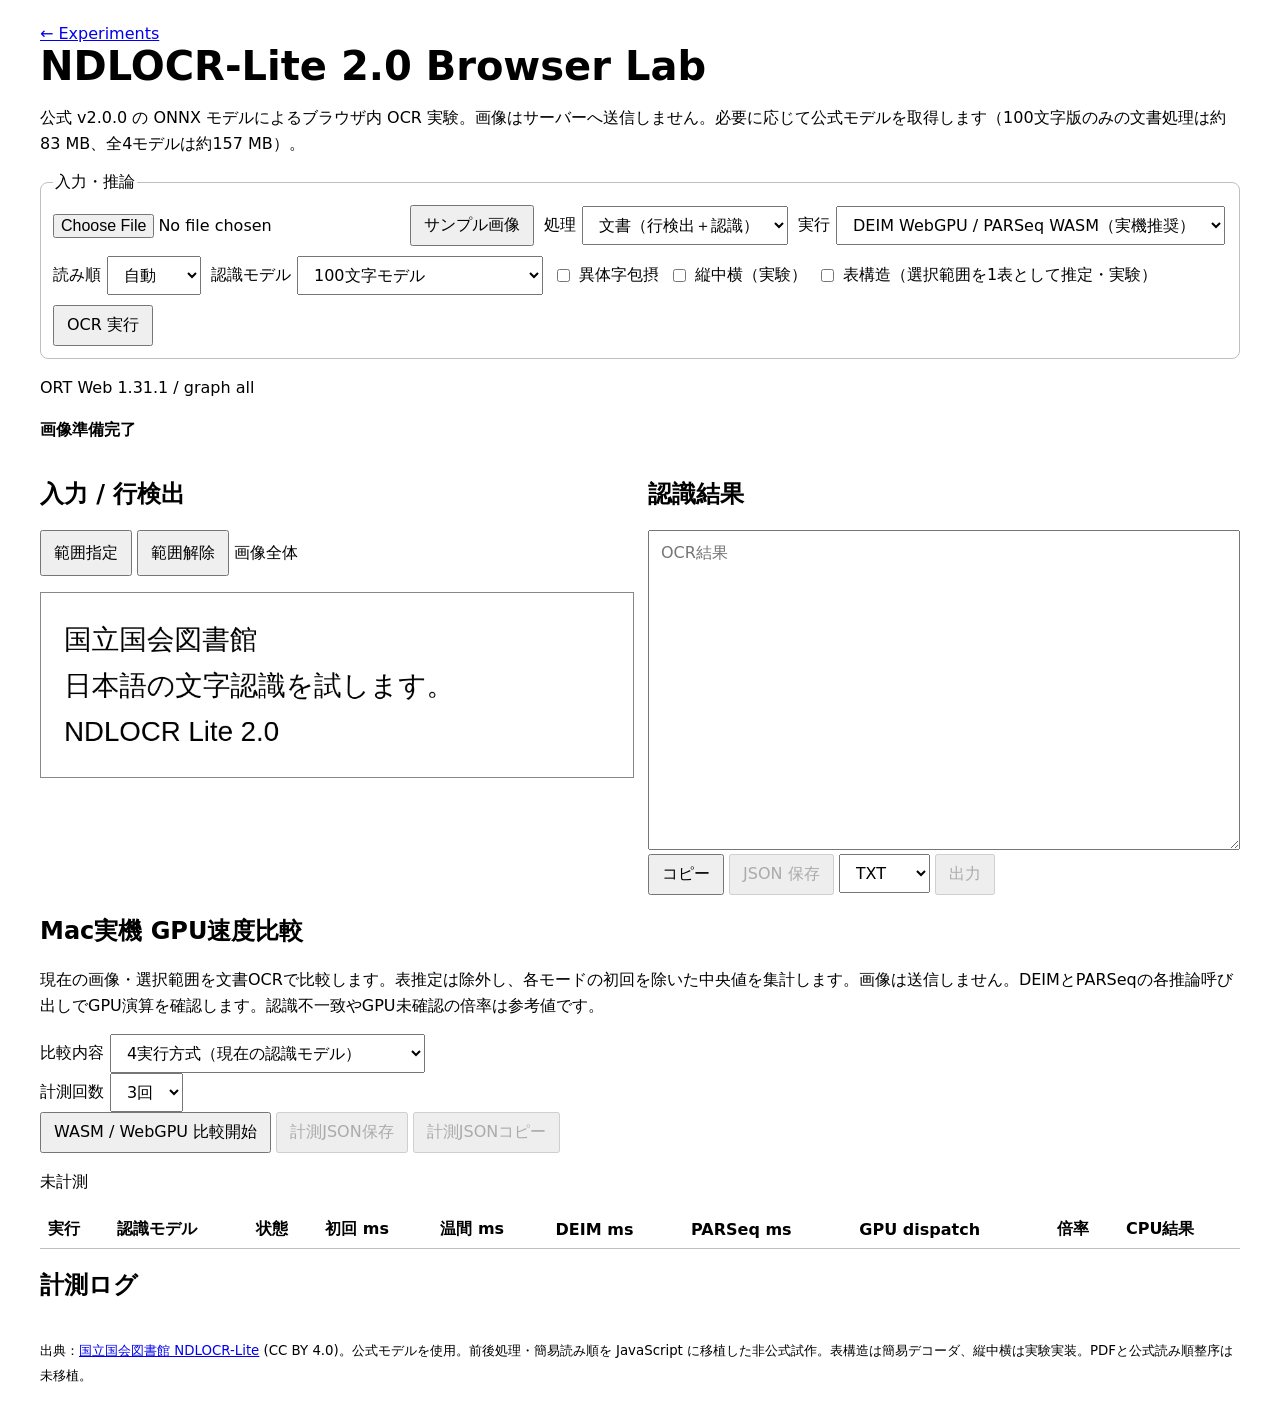
==== ndlocr-lite-v2/index.html @ cd7abd26 "Use measured hybrid GPU default and benchmark short recognition models" ====
<!doctype html>
<html lang="ja"><meta charset="utf-8"><meta name="viewport" content="width=device-width,initial-scale=1">
<title>NDLOCR-Lite 2.0 Browser Lab</title>
<style>
:root{color-scheme:light dark;font:16px system-ui,sans-serif}body{max-width:1200px;margin:auto;padding:24px}h1{margin:0 0 8px;font-size:clamp(1.5rem,4vw,2.5rem)}p{line-height:1.6}button,input,select,textarea{font:inherit}button,select{padding:8px 12px}button{cursor:pointer}button:disabled{cursor:wait}#crop[aria-pressed=true]{outline:3px solid #0284c7}fieldset{border:1px solid #8888;border-radius:8px;display:flex;gap:10px;flex-wrap:wrap;align-items:center;margin:16px 0;padding:12px}label{display:flex;align-items:center;gap:6px}.panes{display:grid;grid-template-columns:1fr 1fr;gap:16px}canvas{display:block;max-width:100%;height:auto;background:#fff;border:1px solid #888}textarea{box-sizing:border-box;width:100%;min-height:320px;padding:12px;resize:vertical}pre{white-space:pre-wrap;overflow-wrap:anywhere;font-size:12px;max-height:220px;overflow:auto}#status{font-weight:bold}small{line-height:1.5}.bench{border-collapse:collapse;width:100%;font-variant-numeric:tabular-nums}.bench th,.bench td{border-bottom:1px solid #8888;padding:8px;text-align:left;white-space:nowrap}#table-preview{overflow:auto}#table-preview table{border-collapse:collapse;margin-top:12px}#table-preview td{border:1px solid #888;padding:6px} @media(max-width:750px){.panes{grid-template-columns:1fr}body{padding:12px}}
</style>
<a href="../">← Experiments</a><h1>NDLOCR-Lite 2.0 Browser Lab</h1>
<p>公式 v2.0.0 の ONNX モデルによるブラウザ内 OCR 実験。画像はサーバーへ送信しません。必要に応じて公式モデルを取得します（100文字版のみの文書処理は約83 MB、全4モデルは約157 MB）。</p>
<fieldset><legend>入力・推論</legend><input id="file" type="file" accept="image/*"><button id="sample">サンプル画像</button><label>処理 <select id="mode"><option value="page">文書（行検出＋認識）</option><option value="line">1行画像（認識のみ）</option></select></label><label>実行 <select id="ep"><option value="wasm">WASM / CPU</option><option value="webgpu">WebGPU + WASM</option><option value="webgpu-rec">DEIM WASM / PARSeq WebGPU</option><option value="webgpu-det" selected>DEIM WebGPU / PARSeq WASM（実機推奨）</option></select></label><label>読み順 <select id="order"><option value="auto">自動</option><option value="horizontal">横書き</option><option value="vertical">縦書き</option></select></label><label>認識モデル <select id="cascade"><option value="simple">100文字モデル</option><option value="cascade">自動カスケード 30/50/100</option></select></label><label><input type="checkbox" id="normalize-variants">異体字包摂</label><label><input type="checkbox" id="enable-tcy">縦中横（実験）</label><label><input type="checkbox" id="table-structure">表構造（選択範囲を1表として推定・実験）</label><button id="run" disabled>OCR 実行</button></fieldset>
<p id="runtime-info"></p><p id="status" role="status" data-state="idle">初期化前</p>
<div class="panes"><section><h2>入力 / 行検出</h2><p><button id="crop" aria-pressed="false">範囲指定</button> <button id="crop-clear">範囲解除</button> <span id="crop-info">画像全体</span></p><canvas id="preview" width="640" height="160"></canvas></section><section><h2>認識結果</h2><textarea id="result" aria-label="認識結果" placeholder="OCR結果"></textarea><button id="copy">コピー</button> <button id="save" disabled>JSON 保存</button> <select id="export-format" aria-label="出力形式"><option value="txt">TXT</option><option value="html">HTML</option></select> <button id="export" disabled>出力</button><div id="table-preview"></div></section></div>
<section id="benchmark-panel"><h2>Mac実機 GPU速度比較</h2><p>現在の画像・選択範囲を文書OCRで比較します。表推定は除外し、各モードの初回を除いた中央値を集計します。画像は送信しません。DEIMとPARSeqの各推論呼び出しでGPU演算を確認します。認識不一致やGPU未確認の倍率は参考値です。</p><label>比較内容 <select id="bench-plan"><option value="standard">4実行方式（現在の認識モデル）</option><option value="cascade-compare">PARSeq 100文字 vs 自動カスケード</option></select></label> <label>計測回数 <select id="bench-count"><option value="3">3回</option><option value="5">5回</option></select></label> <button id="benchmark">WASM / WebGPU 比較開始</button> <button id="bench-save" disabled>計測JSON保存</button> <button id="bench-copy" disabled>計測JSONコピー</button><p id="bench-status" role="status">未計測</p><div style="overflow:auto"><table class="bench"><thead><tr><th>実行</th><th>認識モデル</th><th>状態</th><th>初回 ms</th><th>温間 ms</th><th>DEIM ms</th><th>PARSeq ms</th><th>GPU dispatch</th><th>倍率</th><th>CPU結果</th></tr></thead><tbody id="bench-results"></tbody></table></div></section><h2>計測ログ</h2><pre id="log"></pre>
<p><small>出典：<a href="https://github.com/ndl-lab/ndlocr-lite">国立国会図書館 NDLOCR-Lite</a> (CC BY 4.0)。公式モデルを使用。前後処理・簡易読み順を JavaScript に移植した非公式試作。表構造は簡易デコーダ、縦中横は実験実装。PDFと公式読み順整序は未移植。</small></p>
<script type="module" src="./app.mjs?v=12"></script></html>
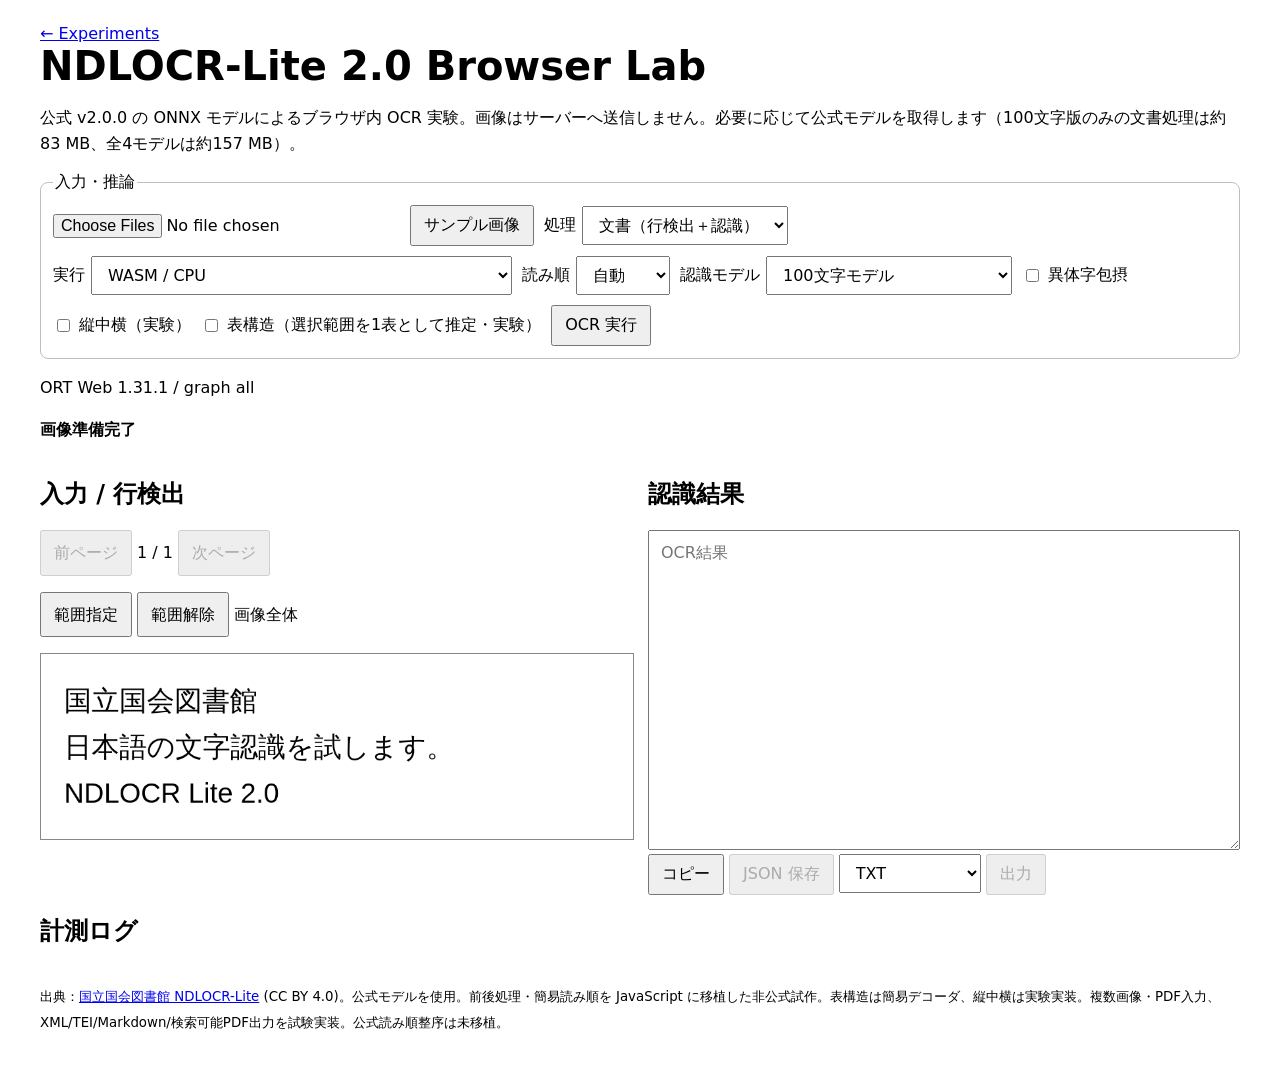
==== commit 7a7cd20e: "Resume OCR feature development with multipage PDF and image input and document exports" ====
--- a/ndlocr-lite-v2/index.html
+++ b/ndlocr-lite-v2/index.html
@@ -2,13 +2,13 @@
 <html lang="ja"><meta charset="utf-8"><meta name="viewport" content="width=device-width,initial-scale=1">
 <title>NDLOCR-Lite 2.0 Browser Lab</title>
 <style>
-:root{color-scheme:light dark;font:16px system-ui,sans-serif}body{max-width:1200px;margin:auto;padding:24px}h1{margin:0 0 8px;font-size:clamp(1.5rem,4vw,2.5rem)}p{line-height:1.6}button,input,select,textarea{font:inherit}button,select{padding:8px 12px}button{cursor:pointer}button:disabled{cursor:wait}#crop[aria-pressed=true]{outline:3px solid #0284c7}fieldset{border:1px solid #8888;border-radius:8px;display:flex;gap:10px;flex-wrap:wrap;align-items:center;margin:16px 0;padding:12px}label{display:flex;align-items:center;gap:6px}.panes{display:grid;grid-template-columns:1fr 1fr;gap:16px}canvas{display:block;max-width:100%;height:auto;background:#fff;border:1px solid #888}textarea{box-sizing:border-box;width:100%;min-height:320px;padding:12px;resize:vertical}pre{white-space:pre-wrap;overflow-wrap:anywhere;font-size:12px;max-height:220px;overflow:auto}#status{font-weight:bold}small{line-height:1.5}.bench{border-collapse:collapse;width:100%;font-variant-numeric:tabular-nums}.bench th,.bench td{border-bottom:1px solid #8888;padding:8px;text-align:left;white-space:nowrap}#table-preview{overflow:auto}#table-preview table{border-collapse:collapse;margin-top:12px}#table-preview td{border:1px solid #888;padding:6px} @media(max-width:750px){.panes{grid-template-columns:1fr}body{padding:12px}}
+:root{color-scheme:light dark;font:16px system-ui,sans-serif}body{max-width:1200px;margin:auto;padding:24px}h1{margin:0 0 8px;font-size:clamp(1.5rem,4vw,2.5rem)}p{line-height:1.6}button,input,select,textarea{font:inherit}button,select{padding:8px 12px}button{cursor:pointer}button:disabled{cursor:wait}#crop[aria-pressed=true]{outline:3px solid #0284c7}fieldset{border:1px solid #8888;border-radius:8px;display:flex;gap:10px;flex-wrap:wrap;align-items:center;margin:16px 0;padding:12px}label{display:flex;align-items:center;gap:6px}.panes{display:grid;grid-template-columns:1fr 1fr;gap:16px}canvas{display:block;max-width:100%;height:auto;background:#fff;border:1px solid #888}textarea{box-sizing:border-box;width:100%;min-height:320px;padding:12px;resize:vertical}pre{white-space:pre-wrap;overflow-wrap:anywhere;font-size:12px;max-height:220px;overflow:auto}#status{font-weight:bold}small{line-height:1.5}#table-preview{overflow:auto}#table-preview table{border-collapse:collapse;margin-top:12px}#table-preview td{border:1px solid #888;padding:6px} @media(max-width:750px){.panes{grid-template-columns:1fr}body{padding:12px}}
 </style>
 <a href="../">← Experiments</a><h1>NDLOCR-Lite 2.0 Browser Lab</h1>
 <p>公式 v2.0.0 の ONNX モデルによるブラウザ内 OCR 実験。画像はサーバーへ送信しません。必要に応じて公式モデルを取得します（100文字版のみの文書処理は約83 MB、全4モデルは約157 MB）。</p>
-<fieldset><legend>入力・推論</legend><input id="file" type="file" accept="image/*"><button id="sample">サンプル画像</button><label>処理 <select id="mode"><option value="page">文書（行検出＋認識）</option><option value="line">1行画像（認識のみ）</option></select></label><label>実行 <select id="ep"><option value="wasm">WASM / CPU</option><option value="webgpu">WebGPU + WASM</option><option value="webgpu-rec">DEIM WASM / PARSeq WebGPU</option><option value="webgpu-det" selected>DEIM WebGPU / PARSeq WASM（実機推奨）</option></select></label><label>読み順 <select id="order"><option value="auto">自動</option><option value="horizontal">横書き</option><option value="vertical">縦書き</option></select></label><label>認識モデル <select id="cascade"><option value="simple">100文字モデル</option><option value="cascade">自動カスケード 30/50/100</option></select></label><label><input type="checkbox" id="normalize-variants">異体字包摂</label><label><input type="checkbox" id="enable-tcy">縦中横（実験）</label><label><input type="checkbox" id="table-structure">表構造（選択範囲を1表として推定・実験）</label><button id="run" disabled>OCR 実行</button></fieldset>
+<fieldset><legend>入力・推論</legend><input id="file" type="file" accept="image/*,application/pdf,.pdf" multiple><button id="sample">サンプル画像</button><label>処理 <select id="mode"><option value="page">文書（行検出＋認識）</option><option value="line">1行画像（認識のみ）</option></select></label><label>実行 <select id="ep"><option value="wasm">WASM / CPU</option><option value="webgpu">WebGPU + WASM</option><option value="webgpu-rec">DEIM WASM / PARSeq WebGPU</option><option value="webgpu-det">DEIM WebGPU / PARSeq WASM（Mac実測推奨）</option></select></label><label>読み順 <select id="order"><option value="auto">自動</option><option value="horizontal">横書き</option><option value="vertical">縦書き</option></select></label><label>認識モデル <select id="cascade"><option value="simple">100文字モデル</option><option value="cascade">自動カスケード 30/50/100</option></select></label><label><input type="checkbox" id="normalize-variants">異体字包摂</label><label><input type="checkbox" id="enable-tcy">縦中横（実験）</label><label><input type="checkbox" id="table-structure">表構造（選択範囲を1表として推定・実験）</label><button id="run" disabled>OCR 実行</button></fieldset>
 <p id="runtime-info"></p><p id="status" role="status" data-state="idle">初期化前</p>
-<div class="panes"><section><h2>入力 / 行検出</h2><p><button id="crop" aria-pressed="false">範囲指定</button> <button id="crop-clear">範囲解除</button> <span id="crop-info">画像全体</span></p><canvas id="preview" width="640" height="160"></canvas></section><section><h2>認識結果</h2><textarea id="result" aria-label="認識結果" placeholder="OCR結果"></textarea><button id="copy">コピー</button> <button id="save" disabled>JSON 保存</button> <select id="export-format" aria-label="出力形式"><option value="txt">TXT</option><option value="html">HTML</option></select> <button id="export" disabled>出力</button><div id="table-preview"></div></section></div>
-<section id="benchmark-panel"><h2>Mac実機 GPU速度比較</h2><p>現在の画像・選択範囲を文書OCRで比較します。表推定は除外し、各モードの初回を除いた中央値を集計します。画像は送信しません。DEIMとPARSeqの各推論呼び出しでGPU演算を確認します。認識不一致やGPU未確認の倍率は参考値です。</p><label>比較内容 <select id="bench-plan"><option value="standard">4実行方式（現在の認識モデル）</option><option value="cascade-compare">PARSeq 100文字 vs 自動カスケード</option></select></label> <label>計測回数 <select id="bench-count"><option value="3">3回</option><option value="5">5回</option></select></label> <button id="benchmark">WASM / WebGPU 比較開始</button> <button id="bench-save" disabled>計測JSON保存</button> <button id="bench-copy" disabled>計測JSONコピー</button><p id="bench-status" role="status">未計測</p><div style="overflow:auto"><table class="bench"><thead><tr><th>実行</th><th>認識モデル</th><th>状態</th><th>初回 ms</th><th>温間 ms</th><th>DEIM ms</th><th>PARSeq ms</th><th>GPU dispatch</th><th>倍率</th><th>CPU結果</th></tr></thead><tbody id="bench-results"></tbody></table></div></section><h2>計測ログ</h2><pre id="log"></pre>
-<p><small>出典：<a href="https://github.com/ndl-lab/ndlocr-lite">国立国会図書館 NDLOCR-Lite</a> (CC BY 4.0)。公式モデルを使用。前後処理・簡易読み順を JavaScript に移植した非公式試作。表構造は簡易デコーダ、縦中横は実験実装。PDFと公式読み順整序は未移植。</small></p>
-<script type="module" src="./app.mjs?v=12"></script></html>+<div class="panes"><section><h2>入力 / 行検出</h2><p><button id="page-prev" disabled>前ページ</button> <span id="page-info">0 / 0</span> <button id="page-next" disabled>次ページ</button></p><p><button id="crop" aria-pressed="false">範囲指定</button> <button id="crop-clear">範囲解除</button> <span id="crop-info">画像全体</span></p><canvas id="preview" width="640" height="160"></canvas></section><section><h2>認識結果</h2><textarea id="result" aria-label="認識結果" placeholder="OCR結果"></textarea><button id="copy">コピー</button> <button id="save" disabled>JSON 保存</button> <select id="export-format" aria-label="出力形式"><option value="txt">TXT</option><option value="html">HTML</option><option value="xml">NDL XML</option><option value="tei">TEI XML</option><option value="markdown">Markdown</option><option value="pdf">検索可能PDF</option></select> <button id="export" disabled>出力</button><div id="table-preview"></div></section></div>
+<h2>計測ログ</h2><pre id="log"></pre>
+<p><small>出典：<a href="https://github.com/ndl-lab/ndlocr-lite">国立国会図書館 NDLOCR-Lite</a> (CC BY 4.0)。公式モデルを使用。前後処理・簡易読み順を JavaScript に移植した非公式試作。表構造は簡易デコーダ、縦中横は実験実装。複数画像・PDF入力、XML/TEI/Markdown/検索可能PDF出力を試験実装。公式読み順整序は未移植。</small></p>
+<script type="module" src="./app.mjs?v=8"></script></html>
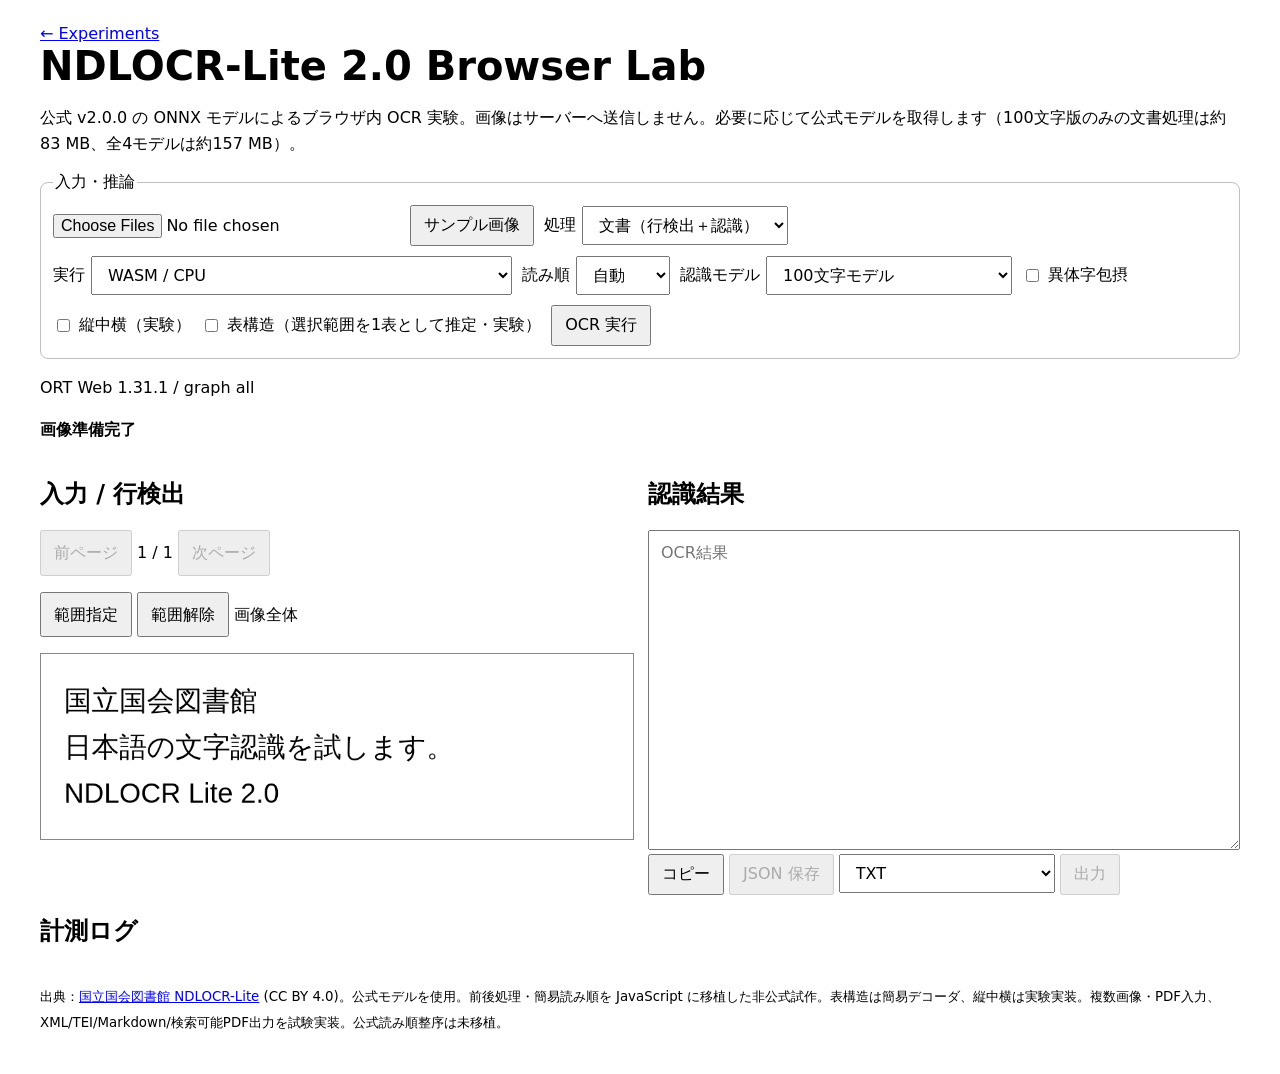
==== commit 51a05310: "Add text DAISY 3 export and refine cropped, table and long-line OCR" ====
--- a/ndlocr-lite-v2/index.html
+++ b/ndlocr-lite-v2/index.html
@@ -2,13 +2,13 @@
 <html lang="ja"><meta charset="utf-8"><meta name="viewport" content="width=device-width,initial-scale=1">
 <title>NDLOCR-Lite 2.0 Browser Lab</title>
 <style>
-:root{color-scheme:light dark;font:16px system-ui,sans-serif}body{max-width:1200px;margin:auto;padding:24px}h1{margin:0 0 8px;font-size:clamp(1.5rem,4vw,2.5rem)}p{line-height:1.6}button,input,select,textarea{font:inherit}button,select{padding:8px 12px}button{cursor:pointer}button:disabled{cursor:wait}#crop[aria-pressed=true]{outline:3px solid #0284c7}fieldset{border:1px solid #8888;border-radius:8px;display:flex;gap:10px;flex-wrap:wrap;align-items:center;margin:16px 0;padding:12px}label{display:flex;align-items:center;gap:6px}.panes{display:grid;grid-template-columns:1fr 1fr;gap:16px}canvas{display:block;max-width:100%;height:auto;background:#fff;border:1px solid #888}textarea{box-sizing:border-box;width:100%;min-height:320px;padding:12px;resize:vertical}pre{white-space:pre-wrap;overflow-wrap:anywhere;font-size:12px;max-height:220px;overflow:auto}#status{font-weight:bold}small{line-height:1.5}#table-preview{overflow:auto}#table-preview table{border-collapse:collapse;margin-top:12px}#table-preview td{border:1px solid #888;padding:6px} @media(max-width:750px){.panes{grid-template-columns:1fr}body{padding:12px}}
+:root{color-scheme:light dark;font:16px system-ui,sans-serif}body{max-width:1200px;margin:auto;padding:24px}h1{margin:0 0 8px;font-size:clamp(1.5rem,4vw,2.5rem)}p{line-height:1.6}button,input,select,textarea{font:inherit}button,select{padding:8px 12px}button{cursor:pointer}button:disabled{cursor:wait}#crop[aria-pressed=true]{outline:3px solid #0284c7}fieldset{border:1px solid #8888;border-radius:8px;display:flex;gap:10px;flex-wrap:wrap;align-items:center;margin:16px 0;padding:12px}label{display:flex;align-items:center;gap:6px}.panes{display:grid;grid-template-columns:minmax(0,1fr) minmax(0,1fr);gap:16px}canvas{display:block;max-width:100%;height:auto;background:#fff;border:1px solid #888}textarea{box-sizing:border-box;width:100%;min-height:320px;padding:12px;resize:vertical}pre{white-space:pre-wrap;overflow-wrap:anywhere;font-size:12px;max-height:220px;overflow:auto}#status{font-weight:bold}small{line-height:1.5}#table-preview{overflow:auto}#table-preview table{border-collapse:collapse;margin-top:12px}#table-preview td{border:1px solid #888;padding:6px} @media(max-width:750px){.panes{grid-template-columns:1fr}body{padding:12px}}
 </style>
 <a href="../">← Experiments</a><h1>NDLOCR-Lite 2.0 Browser Lab</h1>
 <p>公式 v2.0.0 の ONNX モデルによるブラウザ内 OCR 実験。画像はサーバーへ送信しません。必要に応じて公式モデルを取得します（100文字版のみの文書処理は約83 MB、全4モデルは約157 MB）。</p>
 <fieldset><legend>入力・推論</legend><input id="file" type="file" accept="image/*,application/pdf,.pdf" multiple><button id="sample">サンプル画像</button><label>処理 <select id="mode"><option value="page">文書（行検出＋認識）</option><option value="line">1行画像（認識のみ）</option></select></label><label>実行 <select id="ep"><option value="wasm">WASM / CPU</option><option value="webgpu">WebGPU + WASM</option><option value="webgpu-rec">DEIM WASM / PARSeq WebGPU</option><option value="webgpu-det">DEIM WebGPU / PARSeq WASM（Mac実測推奨）</option></select></label><label>読み順 <select id="order"><option value="auto">自動</option><option value="horizontal">横書き</option><option value="vertical">縦書き</option></select></label><label>認識モデル <select id="cascade"><option value="simple">100文字モデル</option><option value="cascade">自動カスケード 30/50/100</option></select></label><label><input type="checkbox" id="normalize-variants">異体字包摂</label><label><input type="checkbox" id="enable-tcy">縦中横（実験）</label><label><input type="checkbox" id="table-structure">表構造（選択範囲を1表として推定・実験）</label><button id="run" disabled>OCR 実行</button></fieldset>
 <p id="runtime-info"></p><p id="status" role="status" data-state="idle">初期化前</p>
-<div class="panes"><section><h2>入力 / 行検出</h2><p><button id="page-prev" disabled>前ページ</button> <span id="page-info">0 / 0</span> <button id="page-next" disabled>次ページ</button></p><p><button id="crop" aria-pressed="false">範囲指定</button> <button id="crop-clear">範囲解除</button> <span id="crop-info">画像全体</span></p><canvas id="preview" width="640" height="160"></canvas></section><section><h2>認識結果</h2><textarea id="result" aria-label="認識結果" placeholder="OCR結果"></textarea><button id="copy">コピー</button> <button id="save" disabled>JSON 保存</button> <select id="export-format" aria-label="出力形式"><option value="txt">TXT</option><option value="html">HTML</option><option value="xml">NDL XML</option><option value="tei">TEI XML</option><option value="markdown">Markdown</option><option value="pdf">検索可能PDF</option></select> <button id="export" disabled>出力</button><div id="table-preview"></div></section></div>
+<div class="panes"><section><h2>入力 / 行検出</h2><p><button id="page-prev" disabled>前ページ</button> <span id="page-info">0 / 0</span> <button id="page-next" disabled>次ページ</button></p><p><button id="crop" aria-pressed="false">範囲指定</button> <button id="crop-clear">範囲解除</button> <span id="crop-info">画像全体</span></p><canvas id="preview" width="640" height="160"></canvas></section><section><h2>認識結果</h2><textarea id="result" aria-label="認識結果" placeholder="OCR結果"></textarea><button id="copy">コピー</button> <button id="save" disabled>JSON 保存</button> <select id="export-format" aria-label="出力形式"><option value="txt">TXT</option><option value="html">HTML</option><option value="xml">NDL XML</option><option value="tei">TEI XML</option><option value="markdown">Markdown</option><option value="pdf">検索可能PDF</option><option value="daisy">テキストDAISY 3 (ZIP)</option></select> <button id="export" disabled>出力</button><div id="table-preview"></div></section></div>
 <h2>計測ログ</h2><pre id="log"></pre>
 <p><small>出典：<a href="https://github.com/ndl-lab/ndlocr-lite">国立国会図書館 NDLOCR-Lite</a> (CC BY 4.0)。公式モデルを使用。前後処理・簡易読み順を JavaScript に移植した非公式試作。表構造は簡易デコーダ、縦中横は実験実装。複数画像・PDF入力、XML/TEI/Markdown/検索可能PDF出力を試験実装。公式読み順整序は未移植。</small></p>
-<script type="module" src="./app.mjs?v=8"></script></html>+<script type="module" src="./app.mjs?v=9"></script></html>
